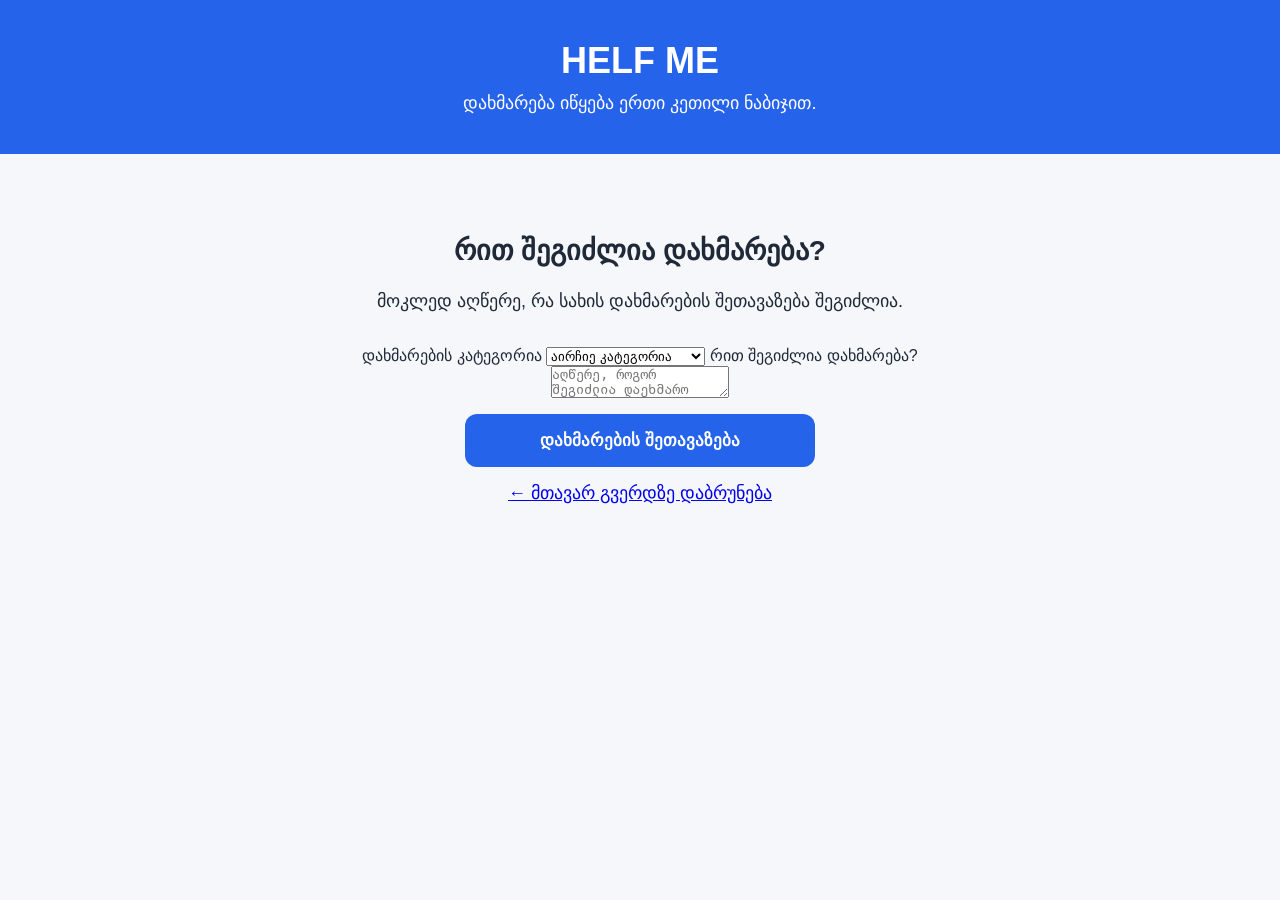
==== offer-help.html @ 7056f8d8 "Add offer-help.html for assistance offerings" ====
<!DOCTYPE html>
<html lang="ka">
<head>
  <meta charset="UTF-8">
  <meta name="viewport" content="width=device-width, initial-scale=1.0">
  <title>შემიძლია დახმარება | HELF ME</title>
  <link rel="stylesheet" href="style.css">
</head>

<body>
  <header>
    <h1>HELF ME</h1>
    <p>დახმარება იწყება ერთი კეთილი ნაბიჯით.</p>
  </header>

  <main>
    <h2>რით შეგიძლია დახმარება?</h2>
    <p>მოკლედ აღწერე, რა სახის დახმარების შეთავაზება შეგიძლია.</p>

    <label for="category">დახმარების კატეგორია</label>
    <select id="category" name="category">
      <option value="">აირჩიე კატეგორია</option>
      <option value="physical">ფიზიკური დახმარება</option>
      <option value="service">მომსახურება</option>
      <option value="information">ინფორმაცია / რჩევა</option>
      <option value="transport">ტრანსპორტი</option>
      <option value="other">სხვა</option>
    </select>

    <label for="description">რით შეგიძლია დახმარება?</label>
    <textarea id="description" name="description"
      placeholder="აღწერე, როგორ შეგიძლია დაეხმარო ადამიანს..."></textarea>

    <button type="button">დახმარების შეთავაზება</button>

    <p><a href="index.html">← მთავარ გვერდზე დაბრუნება</a></p>
  </main>
</body>
</html>
---- style.css ----
* {
    box-sizing: border-box;
    margin: 0;
    padding: 0;
}

body {
    font-family: Arial, sans-serif;
    background: #f5f7fb;
    color: #1f2937;
    min-height: 100vh;
}

header {
    background: #2563eb;
    color: white;
    text-align: center;
    padding: 40px 20px;
}

header h1 {
    font-size: 36px;
    margin-bottom: 10px;
}

header p {
    font-size: 18px;
}

main {
    max-width: 600px;
    margin: 50px auto;
    padding: 30px 20px;
    text-align: center;
}

main h2 {
    font-size: 28px;
    margin-bottom: 20px;
}

main p {
    font-size: 18px;
    line-height: 1.6;
    margin-bottom: 30px;
}

button {
    display: block;
    width: 100%;
    max-width: 350px;
    margin: 12px auto;
    padding: 16px 20px;
    border: none;
    border-radius: 12px;
    background: #2563eb;
    color: white;
    font-size: 17px;
    font-weight: bold;
    cursor: pointer;
}

button:hover {
    background: #1d4ed8;
}

@media (max-width: 600px) {
    header {
        padding: 30px 15px;
    }

    header h1 {
        font-size: 30px;
    }

    main {
        margin: 30px auto;
        padding: 20px 15px;
    }
}
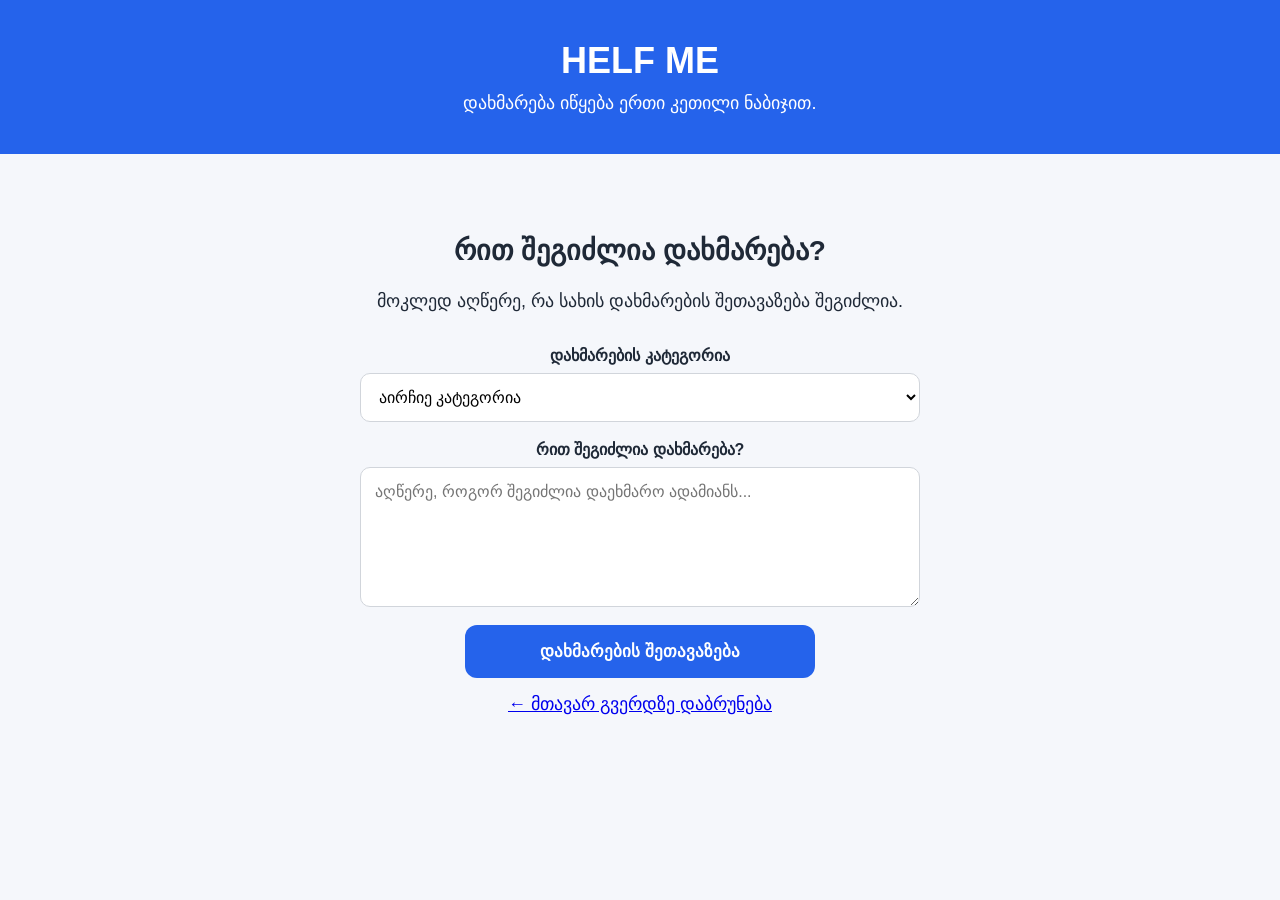
==== commit 1f38ae58: "Revise offer help form and title Updated the title and restructured the offer help form to include r" ====
--- a/offer-help.html
+++ b/offer-help.html
@@ -3,11 +3,12 @@
 <head>
   <meta charset="UTF-8">
   <meta name="viewport" content="width=device-width, initial-scale=1.0">
-  <title>შემიძლია დახმარება | HELF ME</title>
+  <title>შევთავაზო დახმარება | HELF ME</title>
   <link rel="stylesheet" href="style.css">
 </head>
 
 <body>
+
   <header>
     <h1>HELF ME</h1>
     <p>დახმარება იწყება ერთი კეთილი ნაბიჯით.</p>
@@ -17,23 +18,32 @@
     <h2>რით შეგიძლია დახმარება?</h2>
     <p>მოკლედ აღწერე, რა სახის დახმარების შეთავაზება შეგიძლია.</p>
 
-    <label for="category">დახმარების კატეგორია</label>
-    <select id="category" name="category">
-      <option value="">აირჩიე კატეგორია</option>
-      <option value="physical">ფიზიკური დახმარება</option>
-      <option value="service">მომსახურება</option>
-      <option value="information">ინფორმაცია / რჩევა</option>
-      <option value="transport">ტრანსპორტი</option>
-      <option value="other">სხვა</option>
-    </select>
+    <form id="offerHelpForm">
 
-    <label for="description">რით შეგიძლია დახმარება?</label>
-    <textarea id="description" name="description"
-      placeholder="აღწერე, როგორ შეგიძლია დაეხმარო ადამიანს..."></textarea>
+      <label for="category">დახმარების კატეგორია</label>
+      <select id="category" name="category" required>
+        <option value="">აირჩიე კატეგორია</option>
+        <option value="physical">ფიზიკური დახმარება</option>
+        <option value="service">მომსახურება</option>
+        <option value="information">ინფორმაცია</option>
+        <option value="transport">ტრანსპორტი</option>
+        <option value="other">სხვა</option>
+      </select>
 
-    <button type="button">დახმარების შეთავაზება</button>
+      <label for="description">რით შეგიძლია დახმარება?</label>
+      <textarea
+        id="description"
+        name="description"
+        placeholder="აღწერე, როგორ შეგიძლია დაეხმარო ადამიანს..."
+        required
+      ></textarea>
+
+      <button type="submit">დახმარების შეთავაზება</button>
+
+    </form>
 
     <p><a href="index.html">← მთავარ გვერდზე დაბრუნება</a></p>
   </main>
+
 </body>
 </html>
--- a/style.css
+++ b/style.css
@@ -78,3 +78,62 @@
         padding: 20px 15px;
     }
 }
+/* Form styles */
+label {
+    display: block;
+    margin: 20px 0 8px;
+    font-weight: 600;
+}
+
+select,
+textarea {
+    display: block;
+    width: 100%;
+    max-width: 100%;
+    padding: 14px;
+    margin-bottom: 20px;
+    border: 1px solid #d1d5db;
+    border-radius: 10px;
+    font-size: 16px;
+    font-family: inherit;
+    background: white;
+}
+
+textarea {
+    min-height: 140px;
+    resize: vertical;
+}
+/* Mobile form layout fix */
+form {
+    width: 100%;
+}
+
+form label {
+    display: block;
+    width: 100%;
+    margin: 18px 0 8px;
+}
+
+form select,
+form textarea {
+    display: block;
+    width: 100%;
+    margin: 0 0 18px 0;
+}
+
+form button {
+    width: 100%;
+    margin-top: 4px;
+}
+/* Mobile header fix */
+@media (max-width: 600px) {
+    header {
+        padding-top: 50px;
+        padding-bottom: 30px;
+    }
+
+    header h1 {
+        margin-top: 0;
+        line-height: 1.2;
+    }
+}
